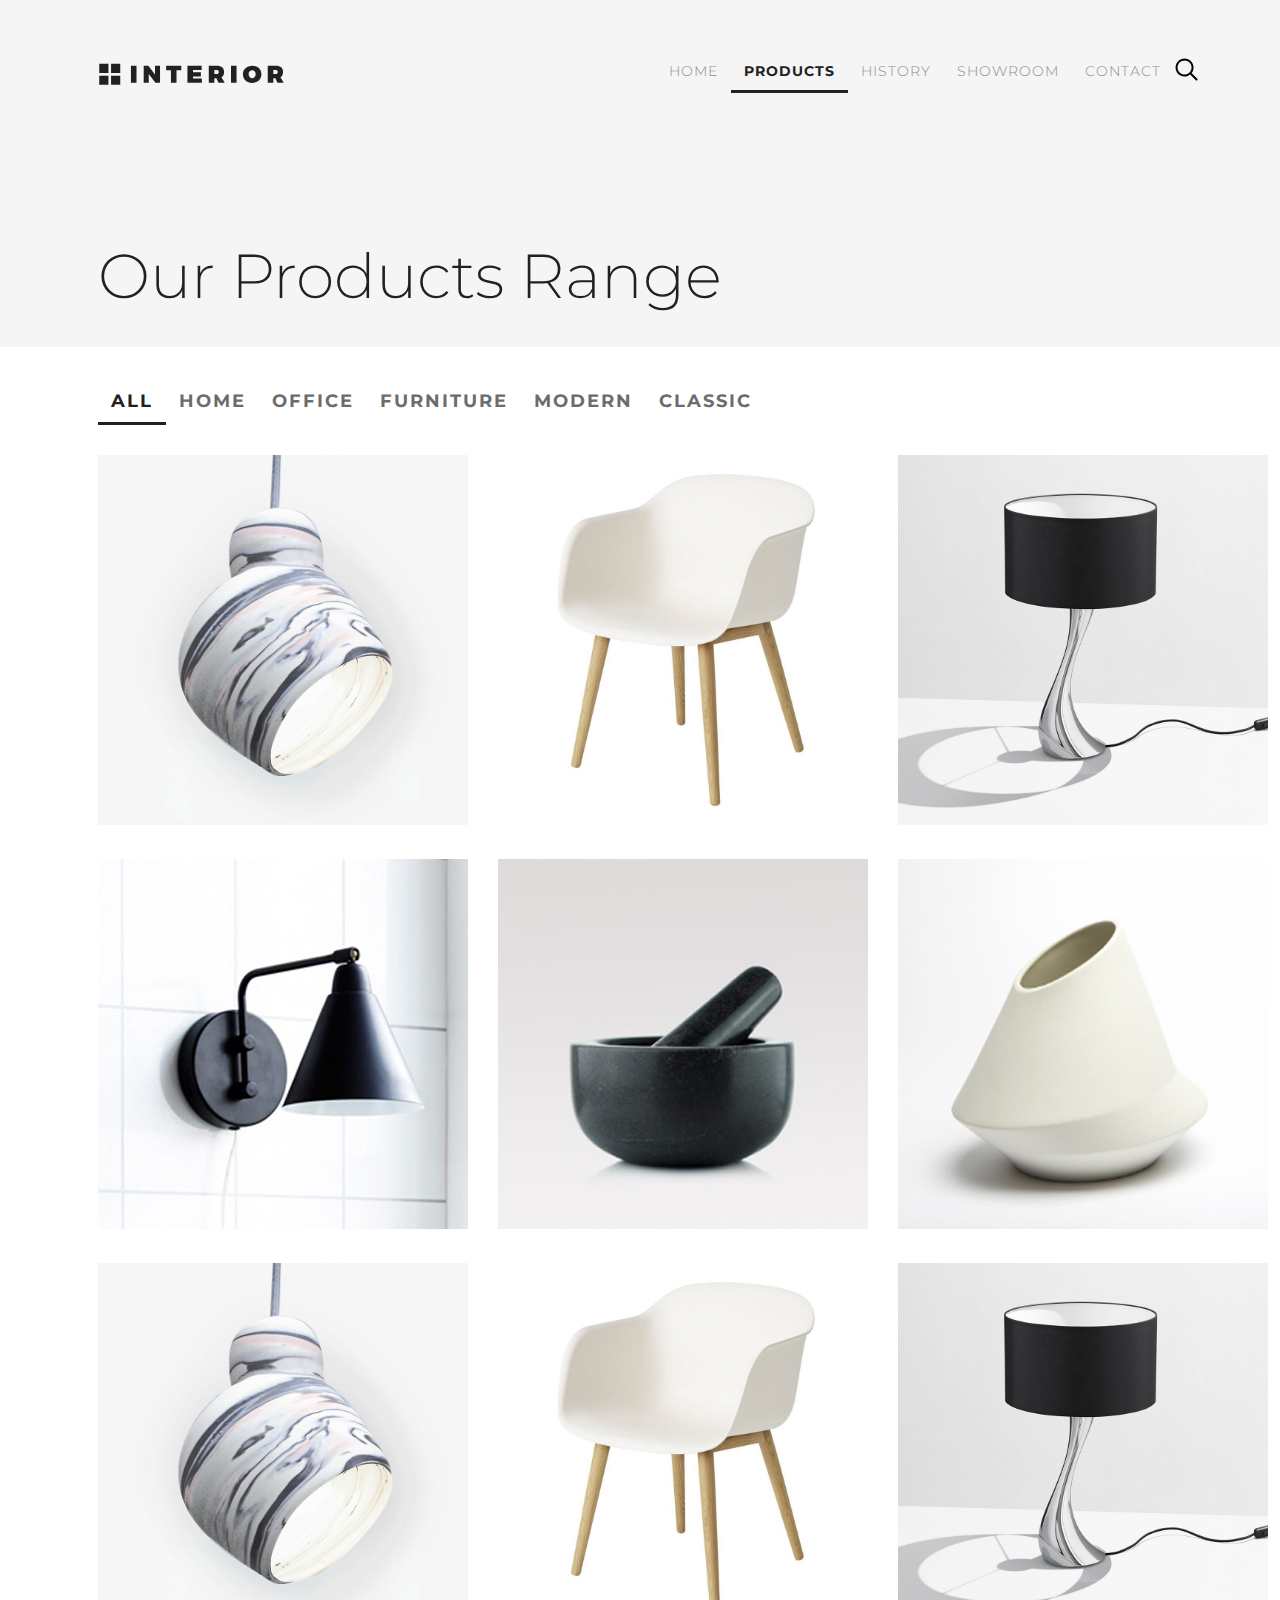
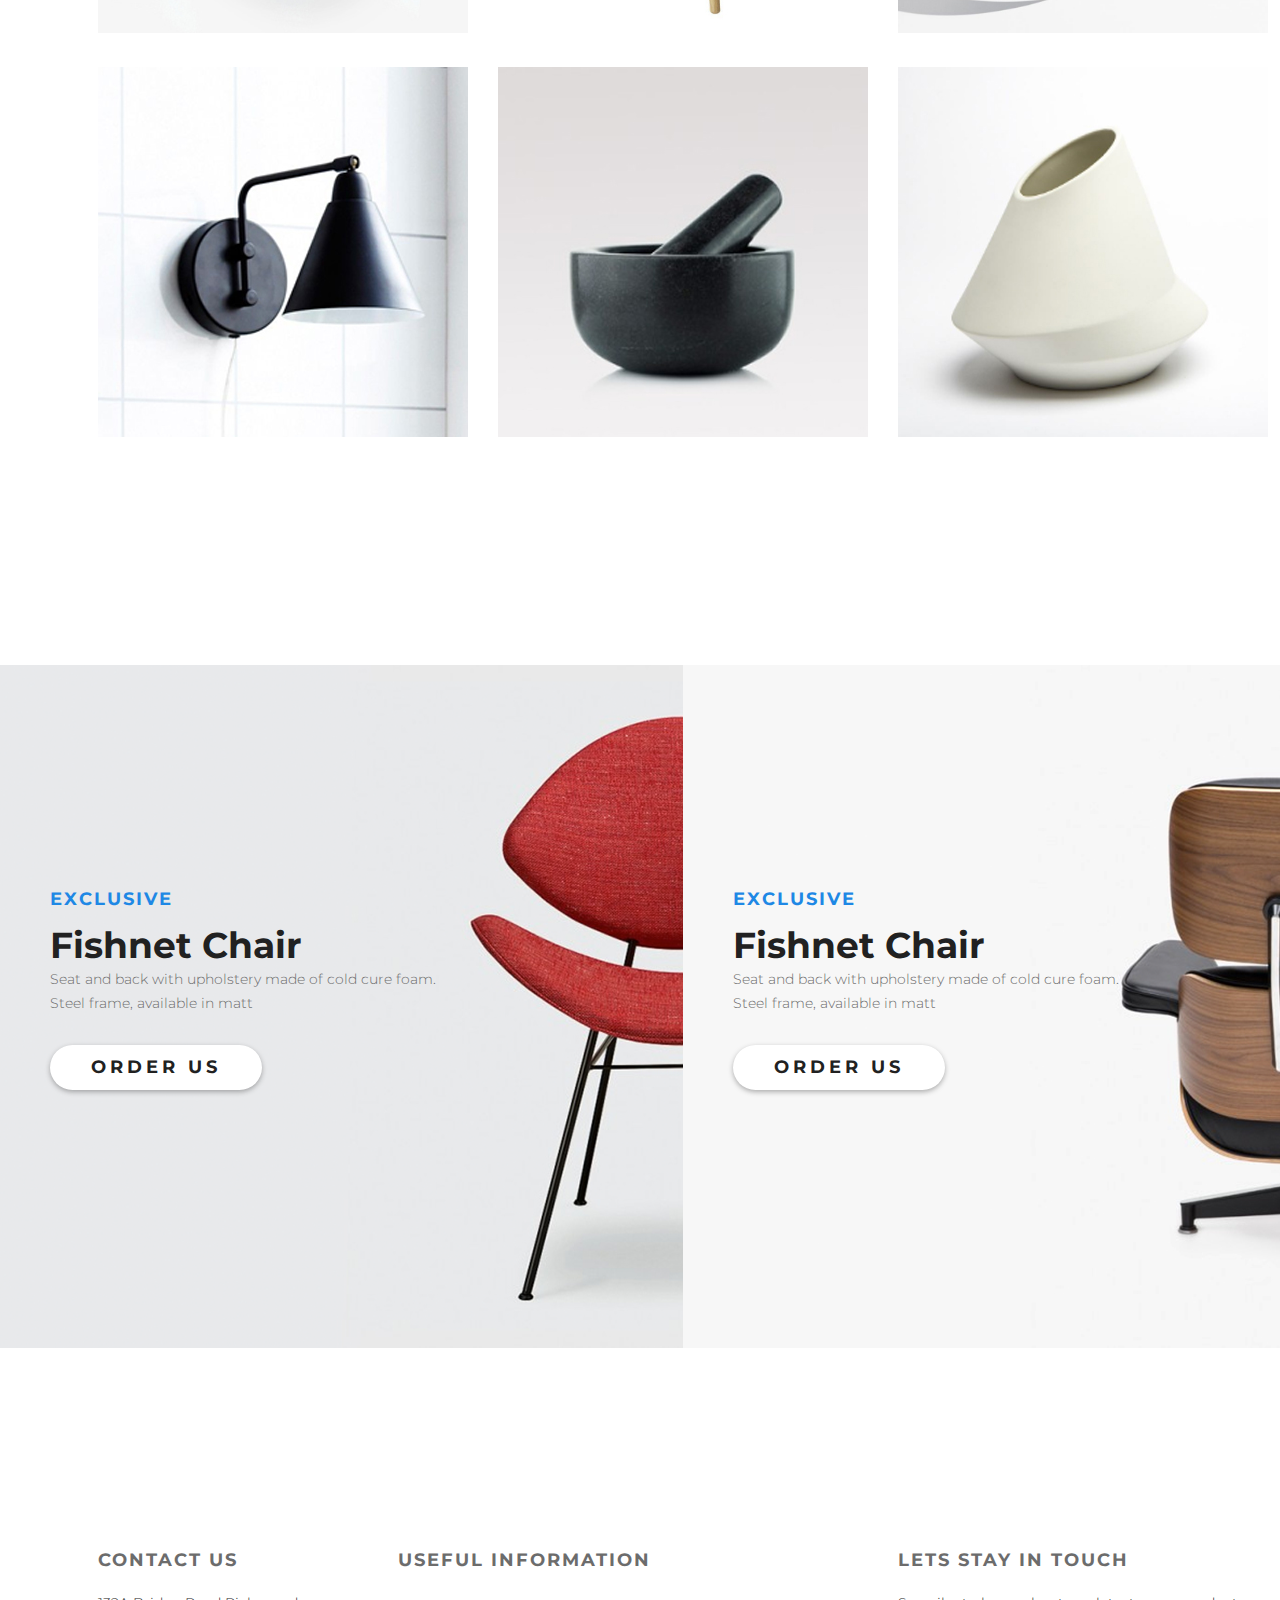
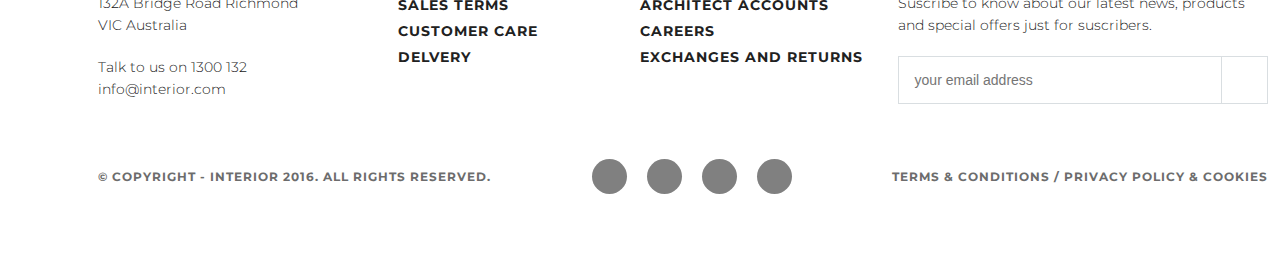
==== products.html @ 45a2dc4f "feat:add products page" ====
<!DOCTYPE html>
<html lang="en">

<head>
    <meta charset="UTF-8">
    <meta name="viewport" content="width=device-width, initial-scale=1.0">
    <meta http-equiv="X-UA-Compatible" content="ie=edge">
    <link href="https://fonts.googleapis.com/css?family=Montserrat:100,300,400,700&display=swap" rel="stylesheet">

    <link rel="stylesheet" href="style.css">
    <link rel="stylesheet" href="https://use.fontawesome.com/releases/v5.8.1/css/all.css"
        integrity="sha384-50oBUHEmvpQ+1lW4y57PTFmhCaXp0ML5d60M1M7uH2+nqUivzIebhndOJK28anvf" crossorigin="anonymous">
    <title>Products</title>

</head>

<body class='body-white'>
    <div class="container">
        <header class=' header-products clearfix padding-site'>
            <a href="index.html"><img class='img-logo' src="./img/logo.svg" alt="logo"></a>
            <ul class="menu clearfix">
                <li class='menu-list'><a href="index.html" class="menu-link ">HOME</a></li>
                <li class='menu-list'><a href="products.html" class="menu-link menu-link-active">PRODUCTS</a></li>
                <li class='menu-list'><a href="#" class="menu-link">HISTORY</a></li>
                <li class='menu-list'><a href="#" class="menu-link">SHOWROOM</a></li>
                <li class='menu-list'><a href="#" class="menu-link">CONTACT</a></li>
                <li class='menu-list'><a href="#" class="menu-link menu-link-search"><img class='menu-link-img'
                            src="./img/search.svg" alt="search"></a></li>

            </ul>
            <p class="products-title">Our Products Range</p>
        </header>

        <ul class="products-menu padding-site">
            <li class='menu-list'><a href="#" class="menu-link menu-link-active">ALL</a></li>
            <li class='menu-list'><a href="#" class="menu-link ">HOME</a></li>
            <li class='menu-list'><a href="#" class="menu-link">OFFICE</a></li>
            <li class='menu-list'><a href="#" class="menu-link">FURNITURE</a></li>
            <li class='menu-list'><a href="#" class="menu-link">MODERN</a></li>
            <li class='menu-list'><a href="#" class="menu-link">CLASSIC</a></li>


        </ul>
        <div class="products-container padding-site">

            <div class="products-item"><a href="#" class="products-item-link"><img src="./img/product-11.png" alt=""
                        class="products-item-img"></a></div>
            <div class="products-item"><a href="#" class="products-item-link"><img src="./img/product-21.png" alt=""
                        class="products-item-img"></a></div>
            <div class="products-item"><a href="#" class="products-item-link"><img src="./img/product-31.png" alt=""
                        class="products-item-img"></a></div>
            <div class="products-item"><a href="#" class="products-item-link"><img src="./img/product-41.png" alt=""
                        class="products-item-img"></a></div>
            <div class="products-item"><a href="#" class="products-item-link"><img src="./img/product-5.png" alt=""
                        class="products-item-img"></a></div>
            <div class="products-item"><a href="#" class="products-item-link"><img src="./img/product-6.png" alt=""
                        class="products-item-img"></a></div>
            <div class="products-item"><a href="#" class="products-item-link"><img src="./img/product-11.png" alt=""
                        class="products-item-img"></a></div>
            <div class="products-item"><a href="#" class="products-item-link"><img src="./img/product-21.png" alt=""
                        class="products-item-img"></a></div>
            <div class="products-item"><a href="#" class="products-item-link"><img src="./img/product-31.png" alt=""
                        class="products-item-img"></a></div>
            <div class="products-item"><a href="#" class="products-item-link"><img src="./img/product-41.png" alt=""
                        class="products-item-img"></a></div>
            <div class="products-item"><a href="#" class="products-item-link"><img src="./img/product-5.png" alt=""
                        class="products-item-img"></a></div>
            <div class="products-item"><a href="#" class="products-item-link"><img src="./img/product-6.png" alt=""
                        class="products-item-img"></a></div>

        </div>
        <a href="#" class="refresh"><i class="fas fa-sync-alt"></i></a>
        
        <div class="promo">
                <div class="promo-aside-l">
                    <div class='aside-text'>
                        <p class="aside-exclusive">EXCLUSIVE</p>
                        <p class="aside-name">Fishnet Chair</p>
                        <p class="aside-descr">Seat and back with upholstery made of cold cure foam. Steel frame, available
                            in matt</p>
                        <a href="#" class="aside-button">ORDER US </a>
                    </div>
                </div>
                <div class="promo-aside-r">
                    <div class='aside-text'>
                        <p class="aside-exclusive">EXCLUSIVE</p>
                        <p class="aside-name">Fishnet Chair</p>
                        <p class="aside-descr">Seat and back with upholstery made of cold cure foam. Steel frame, available
                            in matt</p>
                        <a href="#" class="aside-button">ORDER US </a>
                    </div>
                </div>
            </div>

            <div class="footer footer-products padding-site ">
                    <div class="footer-texts">
                        <div class="footer-aside-l">
                            <p class='footer-aside-l-head'>CONTACT US</p>
                            <p class="footer-aside-l-text">132A Bridge Road Richmond VIC
                                Australia</p>
                            <p class="footer-aside-l-text">Talk to us on 1300 132
                                info@interior.com</p>
                        </div>
                        <div class="footer-aside-c">
                            <p class="footer-aside-c-head">USEFUL INFORMATION</p>
                            <div class="footer-lists">
                                <ul class="footer-aside-c-list-l">
                                    <li class="footer-list-li"> <a href="#" class="footer-list-a">SALES TERMS</a></li>
                                    <li class="footer-list-li"> <a href="#" class="footer-list-a">CUSTOMER CARE</a></li>
                                    <li class="footer-list-li"> <a href="#" class="footer-list-a">DELVERY</a></li>
                                </ul>
                                <ul class="footer-aside-c-list-r">
                                    <li class="footer-list-li"> <a href="#" class="footer-list-a">ARCHITECT ACCOUNTS</a></li>
                                    <li class="footer-list-li"> <a href="#" class="footer-list-a">CAREERS</a></li>
                                    <li class="footer-list-li"> <a href="#" class="footer-list-a">EXCHANGES AND RETURNS</a></li>
                                </ul>
                            </div>
                        </div>
                        <div class="footer-aside-r">
                            <p class="footer-aside-r-head">LETS STAY IN TOUCH</p>
                            <p class="footer-aside-r-text">Suscribe to know about our latest news, products and special offers
                                just
                                for suscribers.</p>
                            <form action="" class="form-email">
                                <input class='footer-email' type="email"
                                    placeholder="&nbsp;&nbsp;&nbsp;&nbsp;your email address">
        
                                <button class='button-email'>
        
                                    <i class="fab fa-telegram-plane "></i>
                                    <!-- <img src="./img/plane.png" alt="img-email" class="img-email"> -->
                                </button></form>
        
                        </div>
        
                    </div>
                    <div class="footer-down">
                        <div class="footer-down-l">
                            <p>&copy; Copyright - INTERIOR 2016. All Rights Reserved.</p>
                        </div>
                        <div class="footer-down-c">
                            <div class="wrap">
                                <a href="#">
                                    <i class="fab fa-facebook-f"></i>
                                </a>
                                <a href="#">
                                    <i class="fab fa-twitter"></i>
                                </a>
                                <a href="#">
                                    <i class="fab fa-google-plus-g"></i>
                                </a>
                                <a href="#">
                                    <i class="fab fa-pinterest-p"></i>
                                </a>
                            </div>
                        </div>
                        <div class="footer-down-r">
                            <a class='footer-down-r-text' href="#">Terms & Conditions&nbsp;</a>
        
                            <p class='footer-down-r-text'>/</p>
                            <a class='footer-down-r-text' href="#">&nbsp;Privacy policy & Cookies</a>
        
                        </div>
                    </div>
        
        
        
        
        
                </div>

</body>

</html>
---- style.css ----
* {
    margin: 0;
    padding: 0;
}

a {
    text-decoration: none;
}

.clearfix::after {
    content: '';
    display: table;
    clear: both;
}

body {
    font-family: 'Montserrat', sans-serif;
    background-color: rgb(247, 247, 247)
}

.container {
    /* ! */
    width: 1366px;
    /* min-width: 600px; */
    /* ! */
    margin: 0 auto;
}

.slider {
    height: 800px;
    background-image: url(./img/slider-img.png);
    position: relative;
}

.menu {
    float: right;
    margin-top:-5px;
    margin-right:69px;
}

.menu-list {
    list-style-type: none;
    float: left;
}

.menu-link {
    font-size: 14px;
    letter-spacing: 1px;
    line-height: 48px;
    color: #8c8c8c;
    font-family: "Montserrat";
    font-weight: 300;
    text-align: right;
    text-decoration: none;
    padding: 10px 13px;
}

.menu-link:hover {
    color: #212121;
    border-bottom: #212121 3px solid;

}

.menu-link-active {
    color: #212121;
    font-weight: 700;
    border-bottom: #212121 3px solid;
}

.slider-trending {
    /* width: 470px;
    height: 20px; */
    font-size: 18px;
    letter-spacing: 2px;
    line-height: 48px;
    color: #43a047;
    font-family: "Montserrat";
    font-weight: 700;
}

.slider-h2 {
    /* width: 470px;
    height: 50px; */
    font-size: 62px;
    line-height: 72px;
    color: #212121;
    font-family: "Montserrat";
    font-weight: 250;
}

.slider-content {
    width: 470px;
    height: 39px;
    font-size: 14px;
    line-height: 24px;
    color: #6c6c6c;
    font-family: "Montserrat";
    font-weight: 300;
    width: 458px;
    margin-top: 20px;
    margin-bottom: 20px;
}

.slider-button {
    font-size: 18px;
    letter-spacing: 4px;
    line-height: 45px;
    color: #212121;
    font-family: "Montserrat";
    font-weight: 700;
    text-align: center;
    width: 212px;
    height: 45px;
    border-radius: 23px;
    box-shadow: 0px 2px 5px rgba(33, 33, 33, 0.35);
    background-color: #ffffff;
    text-decoration: none;
    display: inline-block;
}
.slider-button:hover::after, .aside-button:hover::after{
    content: ">"
}
.slider-button:active,.aside-button:active{
    box-shadow:none;
}
.pagination-circle {
    width: 30px;
    height: 30px;
    display: inline-block;
    background-color: #c7c7c7;
    border-radius: 20px;
    margin: 5px;
}

.pagination-circle:hover {
    background-color: #212121;
}

.pagination-circle-active {
    width: 40px;
    height: 40px;
    display: inline-block;
    background-color: #212121;
    border-radius: 20px;
    margin: 0;
}

.padding-site {
    padding-left: 98px;
    padding-right: 98px;
}

header {
    padding-top: 52px;
}

.img-logo {
    padding-top: 10px;
}

.slider-text {
    margin-top: 250px;
}

.menu-link-search {
    margin: 0;
    padding: 0;
}

.menu-link-img {
    padding-top: 10px;
}

.pagination {
    position: absolute;
    bottom: 19px;
    text-align: center;
    width: 1170px;
}

.featured {
    padding-top: 120px;
    background-color: #fff;
    padding-bottom: 120px;
}

.featured-head {
    display: flex;
    justify-content: space-between;
    align-items: center;
    /* height: 100px; */
}

.featured-nav {
    display: flex;
    list-style-type: none;
}

.featured-nav-list:last-child {
    padding-left: 12px;
}

.featured-nav-list:first-child {
    padding-right: 12px;
}

.featured-link {
    font-size: 36px;
    color: #6c6c6c;
    font-family: "Montserrat";
    font-weight: 700;
    /* border-bottom: 1px solid #6c6c6c; */
    /* margin-bottom: 50px; */
}

.featured-nav-list {
    border-bottom: 1px solid #6c6c6c;
}

.featured-nav-list-active {
    border-bottom: 3px solid #212121;
}

.featured-link-active {
    font-size: 36px;
    color: #212121;
    font-family: "Montserrat";
    font-weight: 700;
}

.featured-link:hover {
    color: #212121
}

.featured-content {
    margin-top: 50px;
    display: flex;
    justify-content: space-between;
    list-style-type: none;
    /* ! */
    flex-wrap: wrap;
    /* ! */
}

.featured-explore-link {
    font-size: 18px;
    letter-spacing: 4px;
    line-height: 24px;
    color: #212121;
    font-weight: 700;
    text-align: center;
}
.featured-explore-link:hover::after,.trending-explore-link:hover::after{
content:">"
}
/* .featured-img:hover{
    content: "<p> 123 </p>"
} */

.promo-aside-l {
    background-image: url(./img/promo-img1.png);
    width: 683px;
    height: 683px;
}

.promo-aside-r {
    background-image: url(./img/promo-img.png);
    width: 683px;
    height: 683px;
}

.promo {
    
    display: flex;
    
}

.aside-text {
    margin-top: 210px;
    margin-left: 50px;
}
.exclusive-aside-text{
    margin-top: 160px;
    margin-left: 30px;
}


.aside-exclusive {
    font-size: 18px;
    letter-spacing: 2px;
    line-height: 48px;
    color: #1e88e5;
    font-weight: 700;
    
    /* margin-bottom: 20px; */
}

.aside-name {
    font-size: 36px;
    color: #212121;
    font-family: "Montserrat";
    font-weight: 700;
}

.aside-descr {
    font-size: 14px;
    line-height: 24px;
    color: #6c6c6c;
    font-weight: 300;
    width: 400px;
}

.aside-button {
    font-size: 18px;
    letter-spacing: 4px;
    line-height: 45px;
    color: #212121;
    /* font-family: "Montserrat"; */
    font-weight: 700;
    text-align: center;
    width: 212px;
    height: 45px;
    border-radius: 23px;
    box-shadow: 0px 2px 5px rgba(33, 33, 33, 0.35);
    background-color: #ffffff;
    text-decoration: none;
    display: inline-block;
    margin-top: 30px;
}

.trending{
    background-color: #fff;
    padding-top: 110px;
    padding-bottom: 1px;

}
.trending-items-wrapper {
    margin-top: 72px;
    height: 773px;
    display: flex;
    flex-wrap: wrap;
    justify-content: space-between;
    align-content: space-between;
    margin-bottom: 120px;
}

.trending-head {
    display: flex;
    justify-content: space-between;
}

.trending-products {
    width: 470px;
    height: 39px;
    font-size: 36px;
    color: #212121;
    font-weight: 700;
    
}

.trending-explore-link {
    font-size: 18px;
    letter-spacing: 4px;
    line-height: 36px;
    color: #212121;
    font-weight: 700;
    text-align: center;
    display: block;
}

/* .trending-explore-link */

.slider2-wrapper {
    background-image: url(./img/slider2.png);
    height: 795px;
    position: relative;
    /* margin-bottom: 120px; */
}

.slider2-text {
    margin-top: 260px;
    position: absolute;
}

.slider2-trending {
    width: 470px;
    height: 20px;
    font-size: 18px;
    letter-spacing: 2px;
    line-height: 48px;
    color: #e53935;
    font-weight: 700;
    margin-bottom: 20px;
}

.pagination2 {
    position: absolute;
    bottom: 19px;
    text-align: center;
    width: 1366px;
}
.pagination-circle2{
    background-color: #bbbfc6;
}

.exclusive {
    display: flex;
    justify-content: space-between;
    align-items: stretch;
    padding-bottom: 120px;
    padding-top: 120px;
    background-color: #fff;
    
}

.exclusive-l {
    background-image: url(./img/product-1-lg.png);
    background-repeat: no-repeat;
    width: 97%;
    /* width: 570px; */
    height: 570px;
}

.exclusive-r {
    display: flex;
    flex-wrap: wrap;
    justify-content: space-between;
    align-content: space-between;
    /* ! */
    flex-wrap:wrap;
    /* ! */
}

.exclusive-r-a {
    display: block;
    width: 270px;
    height: 270px;
}

.mobile {
    background-image: url(./img/mobile.png);
    height: 515px;
    position: relative;
    margin-bottom: 110px;
}

.mobile-text {
    margin-top: 122px;
    position: absolute;
}

.mobile-name {
    /* width: 470px; */
    /* height: 20px; */
    font-size: 18px;
    letter-spacing: 2px;
    line-height: 48px;
    color: #6c6c6c;
    font-weight: 700;
}

.mobile-slogan {
    width: 470px;
    /* height: 126px; */
    font-size: 62px;
    line-height: 72px;
    color: #212121;
    font-weight: 250;
}

.mobile-descr {
    /* width: 470px;
height: 17px; */
    font-size: 22px;
    line-height: 24px;
    color: #6c6c6c;
    font-weight: 300;
}

.mobile-apps {
    margin-top: 20px;
}

.mobile-link {
    margin-right: 10px;
}

.footer-texts {
    position: relative;
    display: flex;
    justify-content: space-between;
    margin-bottom: 55px;
}

.footer-aside-l {
    width: 300px;
}

.footer-aside-c {
    width: 500px;
}

.footer-aside-r {
    width: 370px;
}

.footer-lists {
    display: flex;
    justify-content: space-between;
    width: 465px;
}

.footer-aside-c-list-l {
    list-style-type: none;
    margin-right: 50px;
}

.footer-aside-c-list-r {
    list-style-type: none;
}

.footer-aside-l-head, .footer-aside-c-head, .footer-aside-r-head {
    /* width: 270px;
height: 18px; */
    font-size: 18px;
    letter-spacing: 2px;
    line-height: 24px;
    color: #6c6c6c;
    font-weight: 700;
    margin-bottom: 20px;
}

.footer-aside-l-text {
    /* width: 270px;
height: 106px; */
    font-size: 14px;
    line-height: 22px;
    color: #212121;
    font-weight: 300;
}

.footer-aside-l-text:nth-child(2) {
    width: 227px;
    margin-bottom: 20px;
}

.footer-aside-l-text:nth-child(3) {
    width: 150px;
}

.footer-list-a {
    /* width: 235px;
height: 106px; */
    font-size: 14px;
    letter-spacing: 1px;
    line-height: 26px;
    color: #212121;
    font-weight: 700;
}

.footer-aside-r-text {
    font-size: 14px;
    line-height: 22px;
    color: #212121;
    font-weight: 300;
}

.footer-email {
    width: 322px;
    height: 46px;
    font-size: 14px;
    line-height: 22px;
    color: #212121;
    font-weight: 300;
    margin-top: 20px;
    border: 1px solid #d9dee1;
}

.button-email {
    /* background: none; */
    background-color: white;
    border: none;
    position: absolute;
    bottom: 0px;
    right: 0px;
    height: 48px;
    width: 46px;
    /* width: 30px;
    height: 24px; */
    border: 1px solid #d9dee1;
    border-left: none;

    display: flex;
    justify-content: center;
    align-items: center;
    padding: 10px;
    /* width: 26px;
    height: 26px; */
}

.form-email {
    position: relative;
}

/* .img-email {
    width: 30px;
    height: 24px;
    /* border-left:1px solid black;
    padding:17px 0 5px 17px; */
/* } */

.fa-telegram-plane{
font-size:22px;
opacity: 0.6;
}

.wrap {
    display: flex;
}

.wrap a {
    text-decoration: none;
    color: white;
    background: grey;
    display: flex;
    justify-content: center;
    align-items: center;
    padding: 10px;
    width: 15px;
    height: 15px;
    border-radius: 50%;
    font-size: 20px;
}

.wrap a:hover {
    background: lightgrey;
}

.wrap a:not(:last-child) {
    margin-right: 20px;
}

.footer-down {
    display: flex;
    align-items: center;
    justify-content: space-between;
    margin-bottom: 60px;
}

.footer-down-r {
    display: flex;
    justify-content: space-between;

}

.footer-down-r-text{
    text-transform: uppercase;
    font-size: 12px;
    letter-spacing: 1px;
    line-height: 26px;
    color: #6c6c6c;
    font-weight: 700;
    text-align: right;
}
.footer-down-l {
    font-size: 12px;
    letter-spacing: 1px;
    line-height: 26px;
    color: #6c6c6c;
    font-family: "Montserrat";
    font-weight: 700;
    text-transform: uppercase;
}

.products-title{
margin-top: 150px;
font-size: 62px;
line-height: 72px;
color: #212121;
font-family: "Montserrat";
font-weight: 250;
margin-bottom: 35px;
}

.products-container{
    width: 1170px;
    display: flex;
    flex-wrap: wrap;
    justify-content: space-between;
    align-content: space-between;
    background-color: #fff;
  
}
.products-item{
    margin-top: 30px;
}
.body-white{
    background-color: #fff;
}
.container-pr{
    background-color: #f5f5f5;
    width:100%;
   
}
.header-products{
    background-color: #f5f5f5;
    
}
.products-menu{
    display: flex;
    justify-content: flex-start;
    margin-top: 30px;
}
.products-menu .menu-link{
font-size: 18px;
letter-spacing: 2px;
color:#6c6c6c;
font-family: "Montserrat";
font-weight: 700;
}
.products-menu .menu-link:hover, .products-menu .menu-link-active{
    color:#212121;
}
.fa-sync-alt{
    font-size:32px;
    color:#212121;
    /* margin:0 auto; */
}
.refresh{
    display:inline-block;
    margin:70px 655px 150px;
}
.footer-products{
    margin-top: 200px;
}
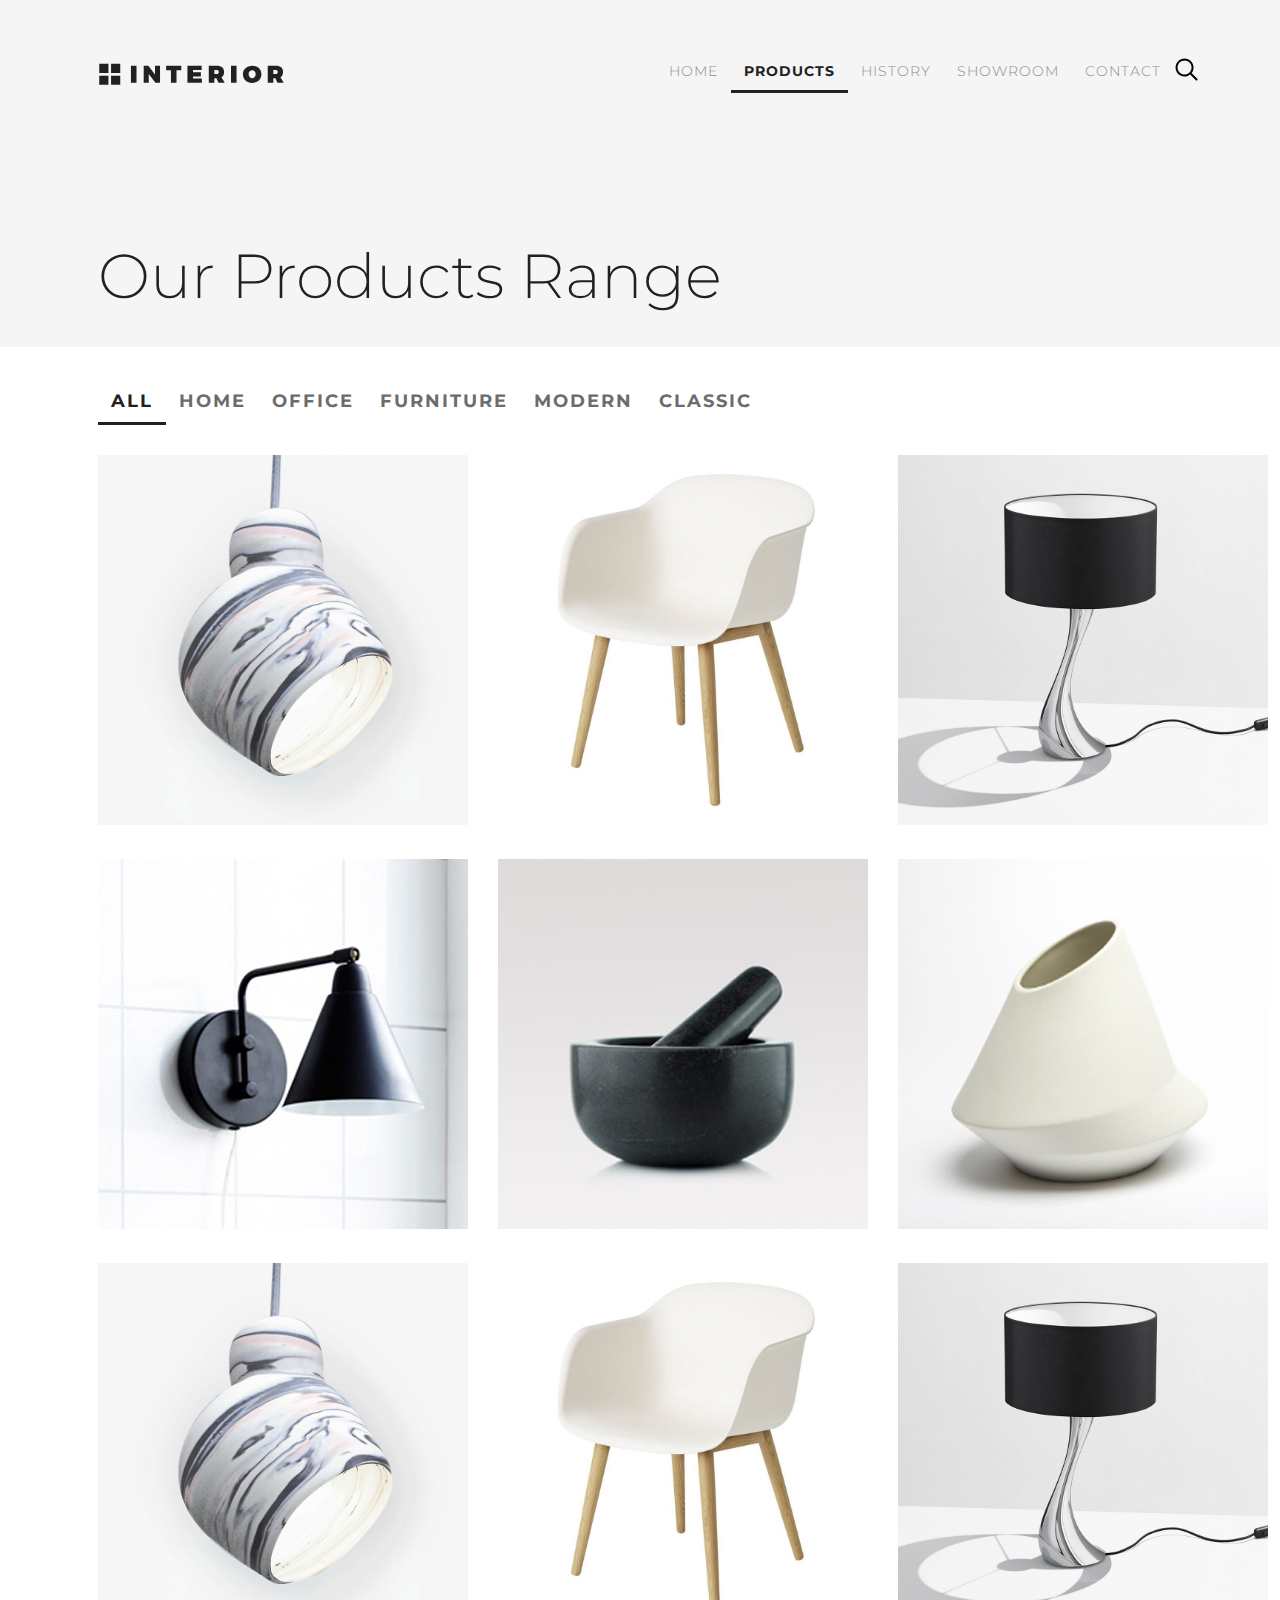
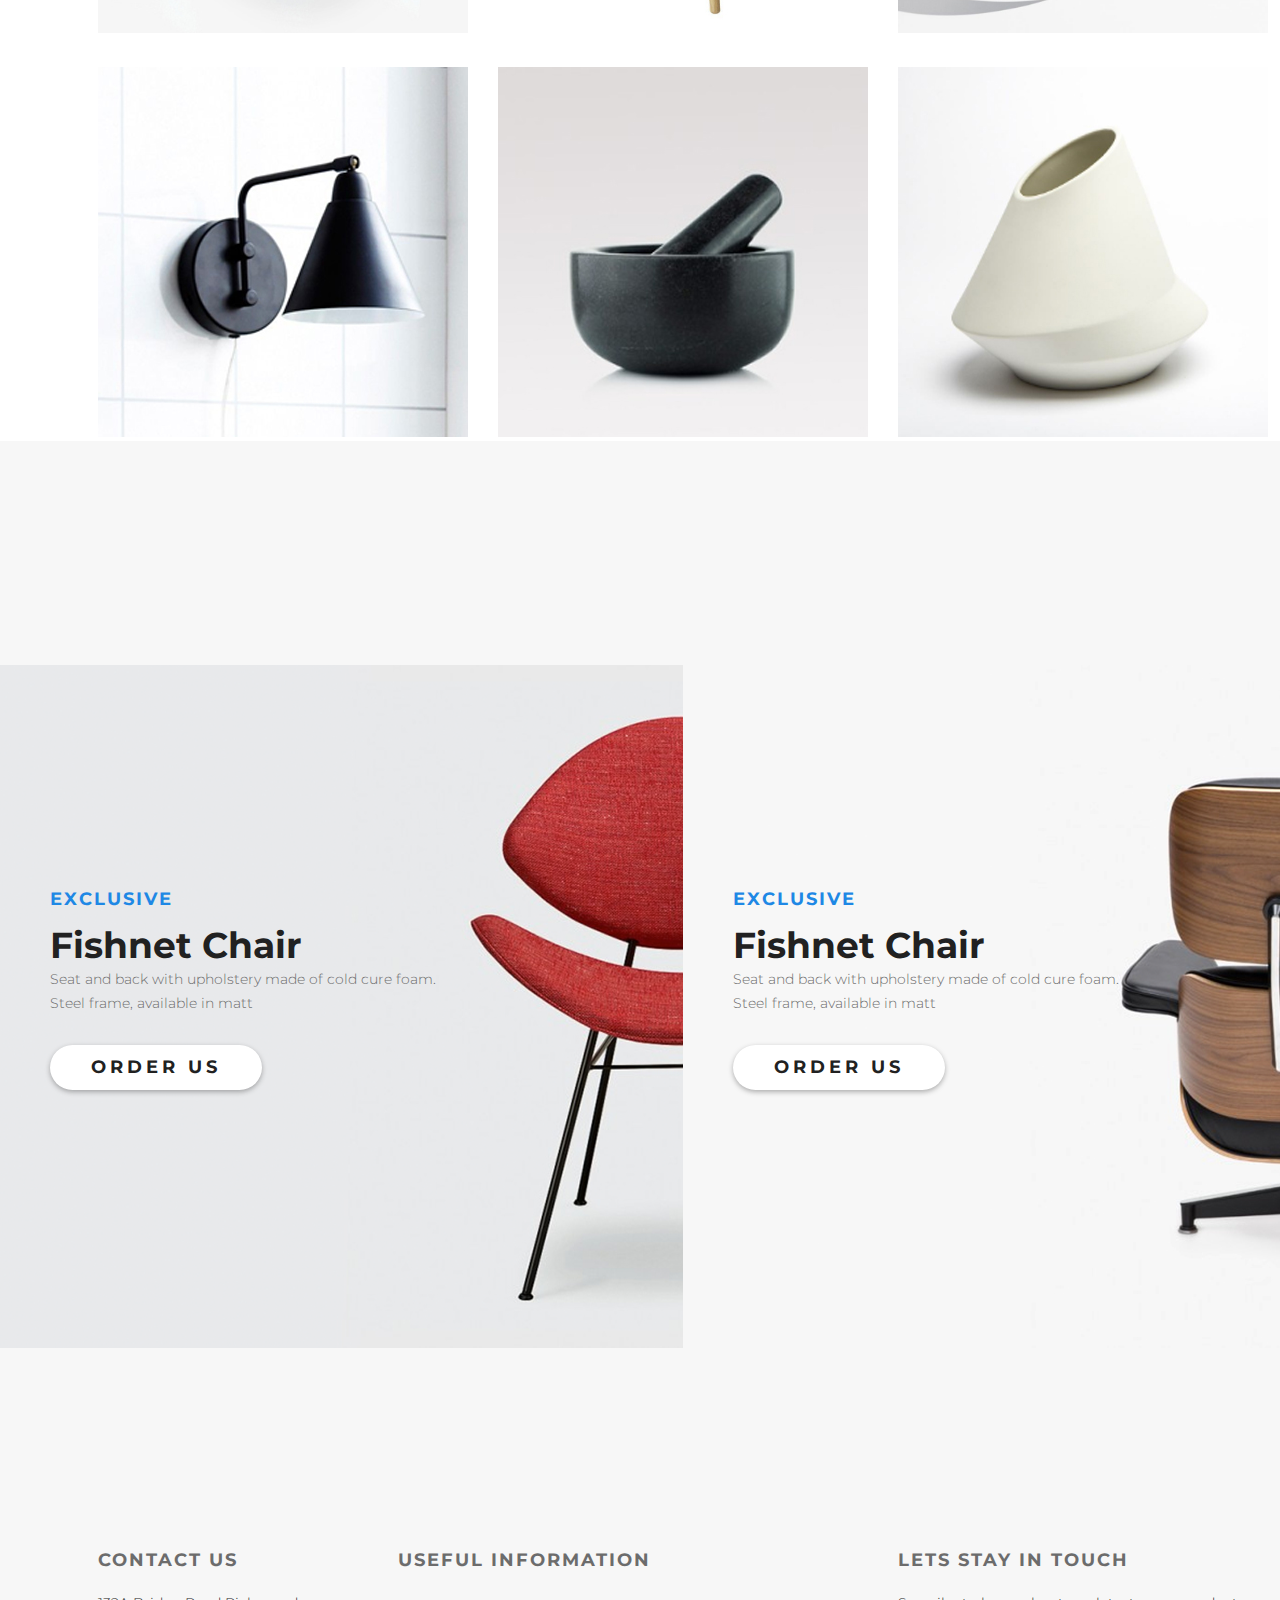
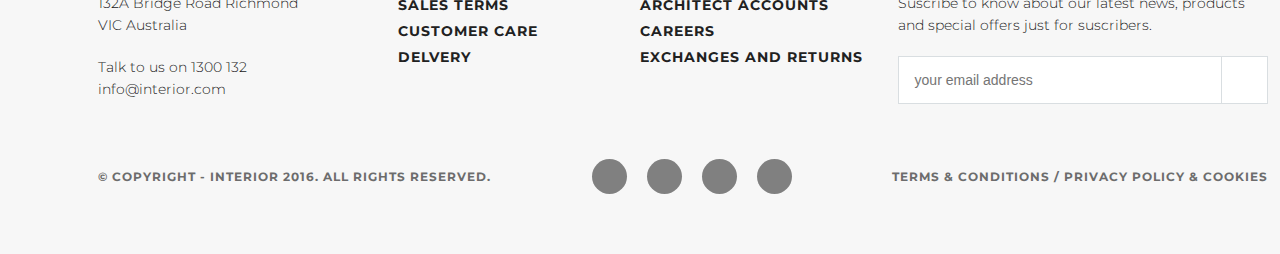
==== commit 766ebcce: "feat:add details.html" ====
--- a/products.html
+++ b/products.html
@@ -43,29 +43,29 @@
         </ul>
         <div class="products-container padding-site">
 
-            <div class="products-item"><a href="#" class="products-item-link"><img src="./img/product-11.png" alt=""
+            <div class="products-item"><a href="details.html" class="products-item-link"><img src="./img/product-11.png" alt=""
                         class="products-item-img"></a></div>
-            <div class="products-item"><a href="#" class="products-item-link"><img src="./img/product-21.png" alt=""
+            <div class="products-item"><a href="details.html" class="products-item-link"><img src="./img/product-21.png" alt=""
                         class="products-item-img"></a></div>
-            <div class="products-item"><a href="#" class="products-item-link"><img src="./img/product-31.png" alt=""
+            <div class="products-item"><a href="details.html" class="products-item-link"><img src="./img/product-31.png" alt=""
                         class="products-item-img"></a></div>
-            <div class="products-item"><a href="#" class="products-item-link"><img src="./img/product-41.png" alt=""
+            <div class="products-item"><a href="details.html" class="products-item-link"><img src="./img/product-41.png" alt=""
                         class="products-item-img"></a></div>
-            <div class="products-item"><a href="#" class="products-item-link"><img src="./img/product-5.png" alt=""
+            <div class="products-item"><a href="details.html" class="products-item-link"><img src="./img/product-5.png" alt=""
                         class="products-item-img"></a></div>
-            <div class="products-item"><a href="#" class="products-item-link"><img src="./img/product-6.png" alt=""
+            <div class="products-item"><a href="details.html" class="products-item-link"><img src="./img/product-6.png" alt=""
                         class="products-item-img"></a></div>
-            <div class="products-item"><a href="#" class="products-item-link"><img src="./img/product-11.png" alt=""
+            <div class="products-item"><a href="details.html" class="products-item-link"><img src="./img/product-11.png" alt=""
                         class="products-item-img"></a></div>
-            <div class="products-item"><a href="#" class="products-item-link"><img src="./img/product-21.png" alt=""
+            <div class="products-item"><a href="details.html" class="products-item-link"><img src="./img/product-21.png" alt=""
                         class="products-item-img"></a></div>
-            <div class="products-item"><a href="#" class="products-item-link"><img src="./img/product-31.png" alt=""
+            <div class="products-item"><a href="details.html" class="products-item-link"><img src="./img/product-31.png" alt=""
                         class="products-item-img"></a></div>
-            <div class="products-item"><a href="#" class="products-item-link"><img src="./img/product-41.png" alt=""
+            <div class="products-item"><a href="details.html" class="products-item-link"><img src="./img/product-41.png" alt=""
                         class="products-item-img"></a></div>
-            <div class="products-item"><a href="#" class="products-item-link"><img src="./img/product-5.png" alt=""
+            <div class="products-item"><a href="details.html" class="products-item-link"><img src="./img/product-5.png" alt=""
                         class="products-item-img"></a></div>
-            <div class="products-item"><a href="#" class="products-item-link"><img src="./img/product-6.png" alt=""
+            <div class="products-item"><a href="details.html" class="products-item-link"><img src="./img/product-6.png" alt=""
                         class="products-item-img"></a></div>
 
         </div>
@@ -78,7 +78,7 @@
                         <p class="aside-name">Fishnet Chair</p>
                         <p class="aside-descr">Seat and back with upholstery made of cold cure foam. Steel frame, available
                             in matt</p>
-                        <a href="#" class="aside-button">ORDER US </a>
+                        <a href="details.html" class="aside-button">ORDER US </a>
                     </div>
                 </div>
                 <div class="promo-aside-r">
@@ -87,7 +87,7 @@
                         <p class="aside-name">Fishnet Chair</p>
                         <p class="aside-descr">Seat and back with upholstery made of cold cure foam. Steel frame, available
                             in matt</p>
-                        <a href="#" class="aside-button">ORDER US </a>
+                        <a href="details.html" class="aside-button">ORDER US </a>
                     </div>
                 </div>
             </div>
--- a/style.css
+++ b/style.css
@@ -34,8 +34,8 @@
 
 .menu {
     float: right;
-    margin-top:-5px;
-    margin-right:69px;
+    margin-top: -5px;
+    margin-right: 69px;
 }
 
 .menu-list {
@@ -58,7 +58,6 @@
 .menu-link:hover {
     color: #212121;
     border-bottom: #212121 3px solid;
-
 }
 
 .menu-link-active {
@@ -117,12 +116,15 @@
     text-decoration: none;
     display: inline-block;
 }
-.slider-button:hover::after, .aside-button:hover::after{
+
+.slider-button:hover::after, .aside-button:hover::after {
     content: ">"
 }
-.slider-button:active,.aside-button:active{
-    box-shadow:none;
-}
+
+.slider-button:active, .aside-button:active {
+    box-shadow: none;
+}
+
 .pagination-circle {
     width: 30px;
     height: 30px;
@@ -250,9 +252,11 @@
     font-weight: 700;
     text-align: center;
 }
-.featured-explore-link:hover::after,.trending-explore-link:hover::after{
-content:">"
-}
+
+.featured-explore-link:hover::after, .trending-explore-link:hover::after, .details-related-explore-link:hover::after{
+    content: ">"
+}
+
 /* .featured-img:hover{
     content: "<p> 123 </p>"
 } */
@@ -270,20 +274,18 @@
 }
 
 .promo {
-    
-    display: flex;
-    
+    display: flex;
 }
 
 .aside-text {
     margin-top: 210px;
     margin-left: 50px;
 }
-.exclusive-aside-text{
+
+.exclusive-aside-text {
     margin-top: 160px;
     margin-left: 30px;
 }
-
 
 .aside-exclusive {
     font-size: 18px;
@@ -291,7 +293,6 @@
     line-height: 48px;
     color: #1e88e5;
     font-weight: 700;
-    
     /* margin-bottom: 20px; */
 }
 
@@ -328,12 +329,12 @@
     margin-top: 30px;
 }
 
-.trending{
+.trending {
     background-color: #fff;
     padding-top: 110px;
-    padding-bottom: 1px;
-
-}
+    /* padding-bottom: 1px; */
+}
+
 .trending-items-wrapper {
     margin-top: 72px;
     height: 773px;
@@ -350,12 +351,11 @@
 }
 
 .trending-products {
-    width: 470px;
-    height: 39px;
+    /* width: 470px;
+    height: 39px; */
     font-size: 36px;
     color: #212121;
     font-weight: 700;
-    
 }
 
 .trending-explore-link {
@@ -399,7 +399,8 @@
     text-align: center;
     width: 1366px;
 }
-.pagination-circle2{
+
+.pagination-circle2 {
     background-color: #bbbfc6;
 }
 
@@ -410,7 +411,6 @@
     padding-bottom: 120px;
     padding-top: 120px;
     background-color: #fff;
-    
 }
 
 .exclusive-l {
@@ -427,7 +427,7 @@
     justify-content: space-between;
     align-content: space-between;
     /* ! */
-    flex-wrap:wrap;
+    flex-wrap: wrap;
     /* ! */
 }
 
@@ -589,7 +589,6 @@
     height: 24px; */
     border: 1px solid #d9dee1;
     border-left: none;
-
     display: flex;
     justify-content: center;
     align-items: center;
@@ -607,11 +606,12 @@
     height: 24px;
     /* border-left:1px solid black;
     padding:17px 0 5px 17px; */
+
 /* } */
 
-.fa-telegram-plane{
-font-size:22px;
-opacity: 0.6;
+.fa-telegram-plane {
+    font-size: 22px;
+    opacity: 0.6;
 }
 
 .wrap {
@@ -650,10 +650,9 @@
 .footer-down-r {
     display: flex;
     justify-content: space-between;
-
-}
-
-.footer-down-r-text{
+}
+
+.footer-down-r-text {
     text-transform: uppercase;
     font-size: 12px;
     letter-spacing: 1px;
@@ -662,6 +661,7 @@
     font-weight: 700;
     text-align: right;
 }
+
 .footer-down-l {
     font-size: 12px;
     letter-spacing: 1px;
@@ -672,64 +672,189 @@
     text-transform: uppercase;
 }
 
-.products-title{
-margin-top: 150px;
-font-size: 62px;
-line-height: 72px;
-color: #212121;
-font-family: "Montserrat";
-font-weight: 250;
-margin-bottom: 35px;
-}
-
-.products-container{
+.products-title {
+    margin-top: 150px;
+    font-size: 62px;
+    line-height: 72px;
+    color: #212121;
+    font-family: "Montserrat";
+    font-weight: 250;
+    margin-bottom: 35px;
+}
+
+.products-container {
     width: 1170px;
     display: flex;
     flex-wrap: wrap;
     justify-content: space-between;
     align-content: space-between;
     background-color: #fff;
-  
-}
-.products-item{
+}
+
+.products-item {
     margin-top: 30px;
 }
-.body-white{
+
+/* .body-white{
     background-color: #fff;
-}
-.container-pr{
+} */
+
+.container-pr {
     background-color: #f5f5f5;
-    width:100%;
-   
-}
-.header-products{
+    width: 100%;
+}
+
+.header-products {
     background-color: #f5f5f5;
-    
-}
-.products-menu{
+}
+
+.products-menu {
     display: flex;
     justify-content: flex-start;
+    background-color: #fff;
+    margin: 0 auto;
+    padding-top: 30px;
+}
+
+.products-menu .menu-link {
+    font-size: 18px;
+    letter-spacing: 2px;
+    color: #6c6c6c;
+    font-family: "Montserrat";
+    font-weight: 700;
+}
+
+.products-menu .menu-link:hover, .products-menu .menu-link-active {
+    color: #212121;
+}
+
+.fa-sync-alt {
+    font-size: 32px;
+    color: #212121;
+    /* margin:0 auto; */
+}
+
+.refresh {
+    display: inline-block;
+    margin: 70px 655px 150px;
+}
+
+.footer-products {
+    margin-top: 200px;
+}
+
+.details-menu {
+    display: flex;
+    justify-content: center;
+    /* background-color: #fff; */
+    margin: 0 auto;
+    padding-top: 30px;
+}
+
+.details-menu .menu-link {
+    font-size: 18px;
+    letter-spacing: 2px;
+    color: #6c6c6c;
+    font-family: "Montserrat";
+    font-weight: 700;
+}
+
+.details-menu .menu-link:hover, .details-menu .menu-link-active {
+    color: #212121;
+}
+.details-slider{
+    margin-left: 100px;
+}
+.details-slider-controls-img-active {
+    width: 70px;
+    height: 70px;
+    opacity: 0.5;
+}
+
+.details-main {
+    display: flex;
+    /* justify-content: space-around; */
+    background-color: #fff;
+    padding-top: 100px;
+    padding-bottom: 200px;
+}
+/* .details-aside-l{
+    margin-left: 100px;
+} */
+.details-main-controls{
+    text-align:center;
+}
+
+.details-aside-exclusive {
+    color: red;
+    margin-bottom: 15px;
+}
+
+.details-aside-text {
     margin-top: 30px;
-}
-.products-menu .menu-link{
-font-size: 18px;
-letter-spacing: 2px;
-color:#6c6c6c;
-font-family: "Montserrat";
-font-weight: 700;
-}
-.products-menu .menu-link:hover, .products-menu .menu-link-active{
-    color:#212121;
-}
-.fa-sync-alt{
-    font-size:32px;
-    color:#212121;
-    /* margin:0 auto; */
-}
-.refresh{
-    display:inline-block;
-    margin:70px 655px 150px;
-}
-.footer-products{
-    margin-top: 200px;
+    text-align: center;
+}
+
+.details-aside-price {
+    font-size: 36px;
+    line-height: 48px;
+    color: #212121;
+}
+.details-aside-descr{
+    text-align: left;
+    font-size: 16px;
+    font-weight: 300;
+    line-height: 24px;
+    width: 480px;
+    margin-top: 40px;
+}
+.details-aside-button{
+    width: 510px;
+    background-color: red;
+    color: white;
+    height: 66px;
+    line-height: 66px;
+    border-radius:40px;
+}
+.details-aside-price-count{
+    font-size:1.8em;
+}
+.details-related {
+    background-color: #fff;
+    margin-bottom: 100px;
+    /* padding-top: 110px; */
+    /* padding-bottom: 1px; */
+}
+
+.details-related-items-wrapper {
+    margin-top: 72px;
+    /* height: 773px; */
+    display: flex;
+    flex-wrap: wrap;
+    justify-content: space-between;
+    /* align-content: space-between; */
+   padding-bottom: 120px;
+}
+
+.details-related-head {
+    display: flex;
+    justify-content: space-between;
+}
+
+.details-related-products {
+    /* width: 470px;
+    height: 39px; */
+    font-size: 36px;
+    color: #212121;
+    font-weight: 700;
+}
+
+.details-related-explore-link {
+    font-size: 18px;
+    letter-spacing: 4px;
+    line-height: 36px;
+    color: #212121;
+    font-weight: 700;
+    text-align: center;
+    display: block;
 }